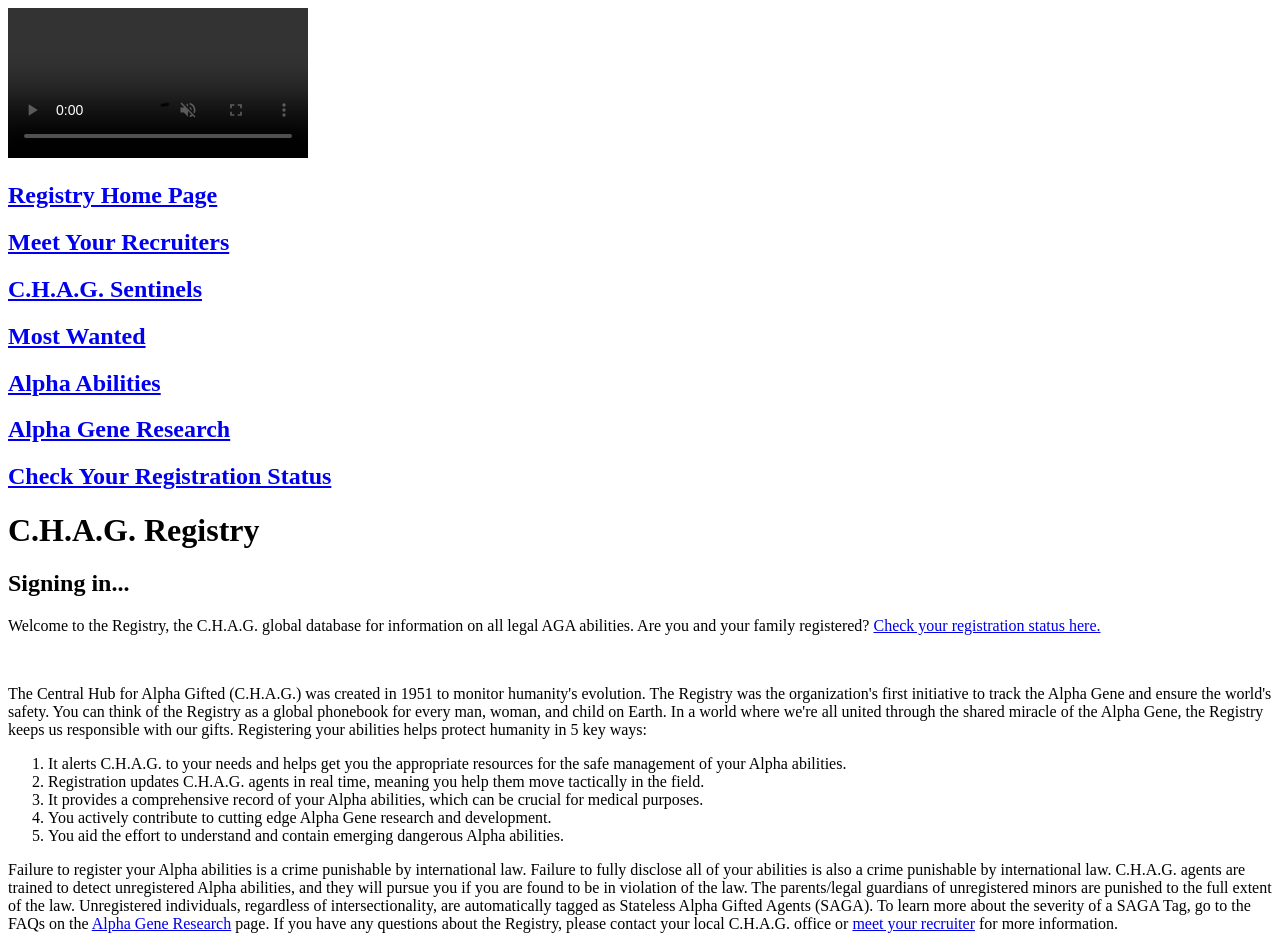
==== index.html @ 5e9631b4 "html_laid" ====
<!DOCTYPE html>
<html lang="en">
<head>
	<meta charset="UTF-8">
	<meta name="viewport" content="width=device-width, initial-scale=1.0">
	<title>Document</title>
</head>
<body>
<video controls autoplay muted>
    <source src = "./AHGHopeningAnimation.MOV" type = "video/mp4">
</video>
<div id = "collapseable_sidebar">
        <h2><a href = "index.html">Registry Home Page</a></h2>
        <h2><a href = "meetYourRecruiter.html">Meet Your Recruiters</a></h2>
        <h2><a href = "CHAGsentinels.html">C.H.A.G. Sentinels</a></h2>
        <h2><a href = "mostWanted.html">Most Wanted</a></h2>
        <h2><a href = "alphaAbilities.html">Alpha Abilities</a></h2>
        <h2><a href = "alphaGeneResearch.html">Alpha Gene Research</a></h2>
        <h2><a href = "checkRegistrationStatus.html">Check Your Registration Status</a></h2>
    </div>
    
<h1>C.H.A.G. Registry</h1>
<h2>Signing in...</h2>
<p>Welcome to the Registry, the C.H.A.G. global database for information on all legal AGA abilities.
    Are you and your family registered? <a href = "checkRegistrationStatus.html">Check your registration status here.</a>
</p>
<br>
<p>The Central Hub for Alpha Gifted (C.H.A.G.) was created in 1951 to monitor humanity's evolution. The Registry was the 
    organization's first initiative to track the Alpha Gene and ensure the world's safety. You can think of the Registry as 
    a global phonebook for every man, woman, and child on Earth. In a world where we're all united through the shared miracle of 
    the Alpha Gene, the Registry keeps us responsible with our gifts. Registering your abilities helps protect humanity in 5 key ways:
        <ol>
            <li>It alerts C.H.A.G. to your needs and helps get you the appropriate resources for the safe management of your Alpha abilities.</li>
            <li>Registration updates C.H.A.G. agents in real time, meaning you help them move tactically in the field.</li>
            <li>It provides a comprehensive record of your Alpha abilities, which can be crucial for medical purposes.</li>
            <li>You actively contribute to cutting edge Alpha Gene research and development.</li>
            <li>You aid the effort to understand and contain emerging dangerous Alpha abilities.</li>
        </ol>
   Failure to register your Alpha abilities is a crime punishable by international law. Failure to fully disclose all of your abilities 
   is also a crime punishable by international law. C.H.A.G. agents are trained to detect unregistered Alpha abilities, and they will 
    pursue you if you are found to be in violation of the law. The parents/legal guardians of unregistered minors are punished to the full extent of the law.
    Unregistered individuals, regardless of intersectionality, are automatically tagged as Stateless Alpha Gifted Agents (SAGA). To learn more about the severity 
    of a SAGA Tag, go to the FAQs on the <a href = "alphaGeneResearch.html">Alpha Gene Research</a> page. If you have any questions about the Registry, please contact your local 
    C.H.A.G. office or <a href = "meetYourRecruiter.html">meet your recruiter</a> for more information.

</p>
</body>
</html>
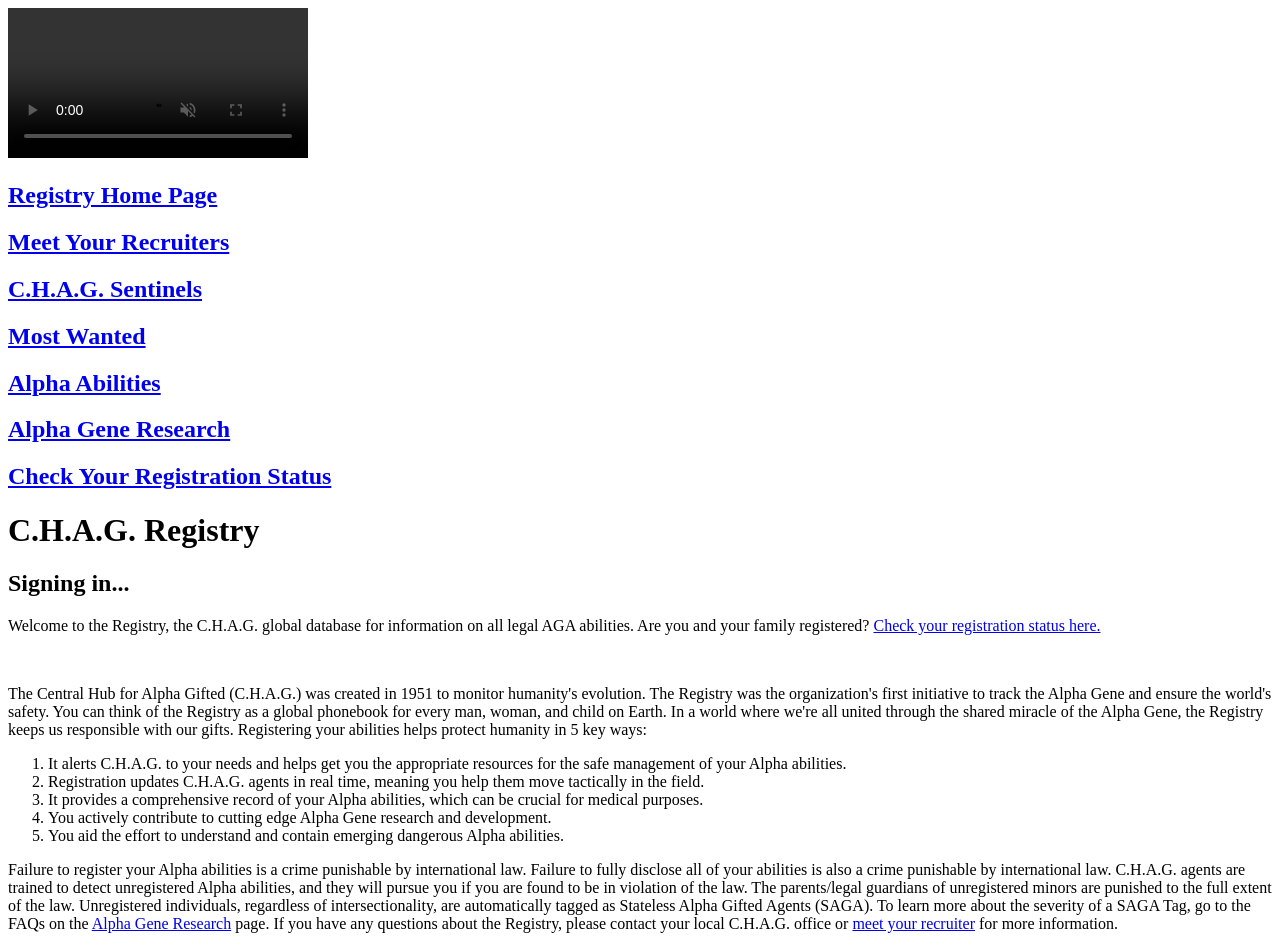
==== commit 9b18c8ec: "reup" ====
--- a/index.html
+++ b/index.html
@@ -6,43 +6,50 @@
 	<title>Document</title>
 </head>
 <body>
-<video controls autoplay muted>
-    <source src = "./AHGHopeningAnimation.MOV" type = "video/mp4">
-</video>
-<div id = "collapseable_sidebar">
-        <h2><a href = "index.html">Registry Home Page</a></h2>
-        <h2><a href = "meetYourRecruiter.html">Meet Your Recruiters</a></h2>
-        <h2><a href = "CHAGsentinels.html">C.H.A.G. Sentinels</a></h2>
-        <h2><a href = "mostWanted.html">Most Wanted</a></h2>
-        <h2><a href = "alphaAbilities.html">Alpha Abilities</a></h2>
-        <h2><a href = "alphaGeneResearch.html">Alpha Gene Research</a></h2>
-        <h2><a href = "checkRegistrationStatus.html">Check Your Registration Status</a></h2>
+<div id = "main-container">
+    <div id="intro-overlay">
+        <video id = "intro-video" controls autoplay muted>
+            <source src = "./AHGHopeningAnimation.MOV" type = "video/mp4">
+        </video>
     </div>
-    
-<h1>C.H.A.G. Registry</h1>
-<h2>Signing in...</h2>
-<p>Welcome to the Registry, the C.H.A.G. global database for information on all legal AGA abilities.
-    Are you and your family registered? <a href = "checkRegistrationStatus.html">Check your registration status here.</a>
-</p>
-<br>
-<p>The Central Hub for Alpha Gifted (C.H.A.G.) was created in 1951 to monitor humanity's evolution. The Registry was the 
-    organization's first initiative to track the Alpha Gene and ensure the world's safety. You can think of the Registry as 
-    a global phonebook for every man, woman, and child on Earth. In a world where we're all united through the shared miracle of 
-    the Alpha Gene, the Registry keeps us responsible with our gifts. Registering your abilities helps protect humanity in 5 key ways:
-        <ol>
-            <li>It alerts C.H.A.G. to your needs and helps get you the appropriate resources for the safe management of your Alpha abilities.</li>
-            <li>Registration updates C.H.A.G. agents in real time, meaning you help them move tactically in the field.</li>
-            <li>It provides a comprehensive record of your Alpha abilities, which can be crucial for medical purposes.</li>
-            <li>You actively contribute to cutting edge Alpha Gene research and development.</li>
-            <li>You aid the effort to understand and contain emerging dangerous Alpha abilities.</li>
-        </ol>
-   Failure to register your Alpha abilities is a crime punishable by international law. Failure to fully disclose all of your abilities 
-   is also a crime punishable by international law. C.H.A.G. agents are trained to detect unregistered Alpha abilities, and they will 
-    pursue you if you are found to be in violation of the law. The parents/legal guardians of unregistered minors are punished to the full extent of the law.
-    Unregistered individuals, regardless of intersectionality, are automatically tagged as Stateless Alpha Gifted Agents (SAGA). To learn more about the severity 
-    of a SAGA Tag, go to the FAQs on the <a href = "alphaGeneResearch.html">Alpha Gene Research</a> page. If you have any questions about the Registry, please contact your local 
-    C.H.A.G. office or <a href = "meetYourRecruiter.html">meet your recruiter</a> for more information.
 
-</p>
+    <div class = "collapseable_sidebar">
+            <h2><a href = "index.html">Registry Home Page</a></h2>
+            <h2><a href = "meetYourRecruiter.html">Meet Your Recruiters</a></h2>
+            <h2><a href = "CHAGsentinels.html">C.H.A.G. Sentinels</a></h2>
+            <h2><a href = "mostWantedSwitch.html">Most Wanted</a></h2>
+            <h2><a href = "alphaAbilities.html">Alpha Abilities</a></h2>
+            <h2><a href = "alphaGeneResearch.html">Alpha Gene Research</a></h2>
+            <h2><a href = "checkRegistrationStatus.html">Check Your Registration Status</a></h2>
+        </div>
+     
+    <div class = "introBlock">    
+        <h1>C.H.A.G. Registry</h1>
+        <h2>Signing in...</h2>
+        <p>Welcome to the Registry, the C.H.A.G. global database for information on all legal AGA abilities.
+            Are you and your family registered? <a href = "checkRegistrationStatus.html">Check your registration status here.</a>
+        </p>
+        <br>
+        <p>The Central Hub for Alpha Gifted (C.H.A.G.) was created in 1951 to monitor humanity's evolution. The Registry was the 
+            organization's first initiative to track the Alpha Gene and ensure the world's safety. You can think of the Registry as 
+            a global phonebook for every man, woman, and child on Earth. In a world where we're all united through the shared miracle of 
+            the Alpha Gene, the Registry keeps us responsible with our gifts. Registering your abilities helps protect humanity in 5 key ways:
+                <ol>
+                    <li>It alerts C.H.A.G. to your needs and helps get you the appropriate resources for the safe management of your Alpha abilities.</li>
+                    <li>Registration updates C.H.A.G. agents in real time, meaning you help them move tactically in the field.</li>
+                    <li>It provides a comprehensive record of your Alpha abilities, which can be crucial for medical purposes.</li>
+                    <li>You actively contribute to cutting edge Alpha Gene research and development.</li>
+                    <li>You aid the effort to understand and contain emerging dangerous Alpha abilities.</li>
+                </ol>
+        Failure to register your Alpha abilities is a crime punishable by international law. Failure to fully disclose all of your abilities 
+        is also a crime punishable by international law. C.H.A.G. agents are trained to detect unregistered Alpha abilities, and they will 
+            pursue you if you are found to be in violation of the law. The parents/legal guardians of unregistered minors are punished to the full extent of the law.
+            Unregistered individuals, regardless of intersectionality, are automatically tagged as Stateless Alpha Gifted Agents (SAGA). To learn more about the severity 
+            of a SAGA Tag, go to the FAQs on the <a href = "alphaGeneResearch.html">Alpha Gene Research</a> page. If you have any questions about the Registry, please contact your local 
+            C.H.A.G. office or <a href = "meetYourRecruiter.html">meet your recruiter</a> for more information.
+
+        </p>
+    </div>
+</div>
 </body>
 </html>
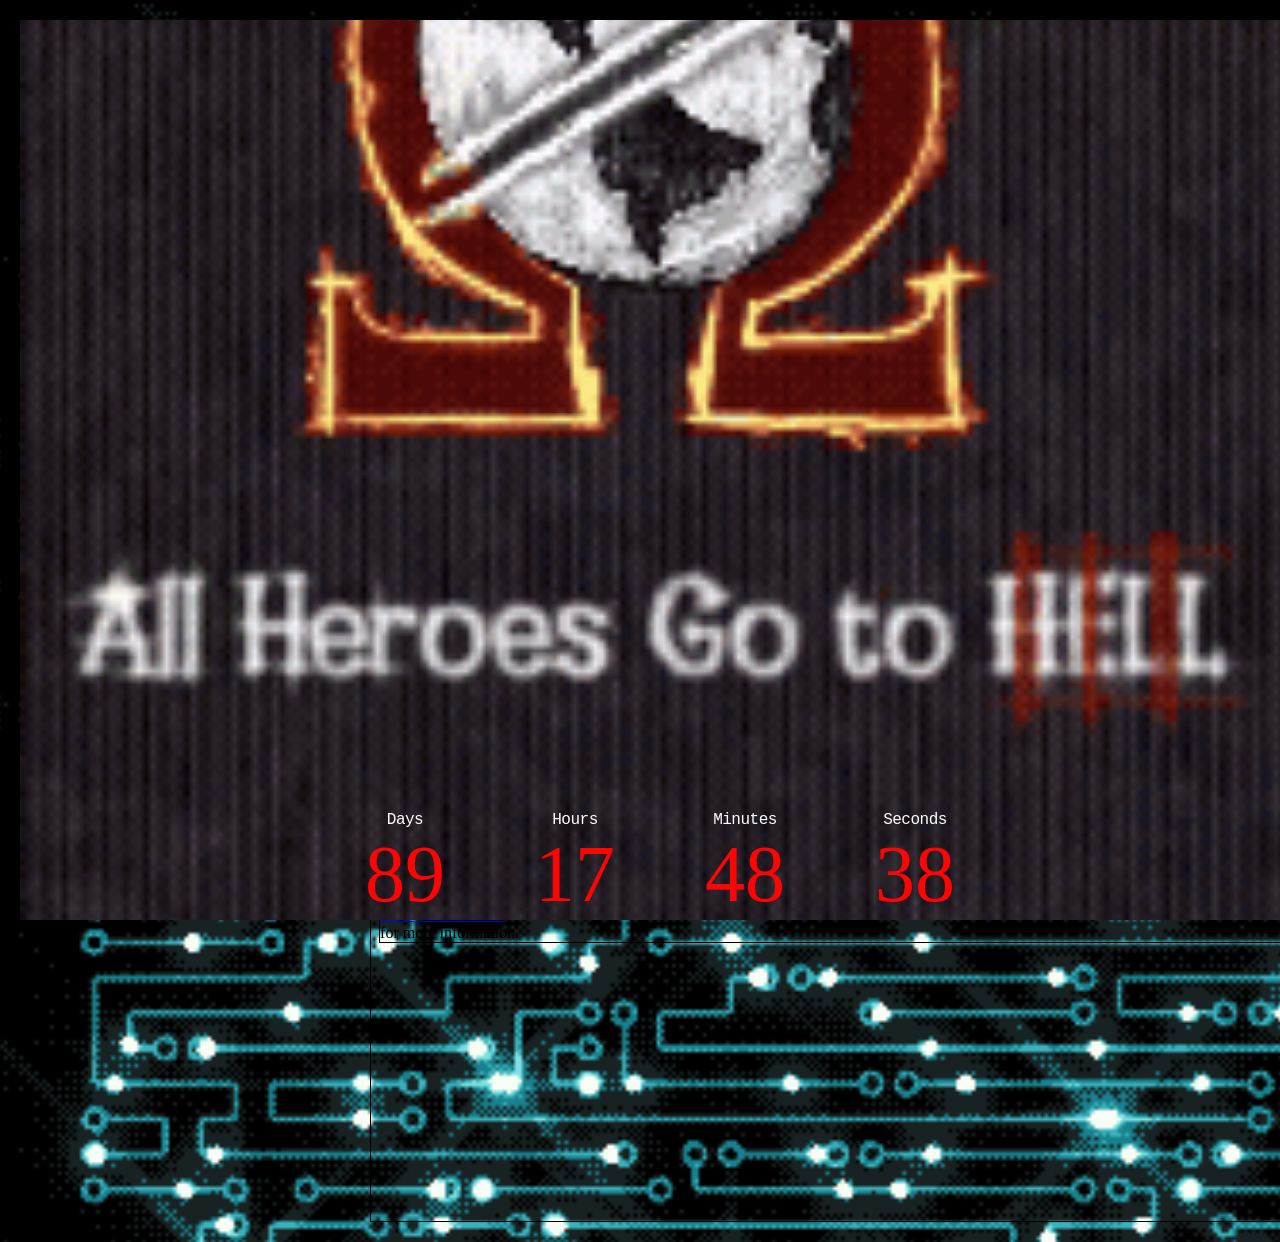
==== commit f8e2e9c2: "goodCommit" ====
--- a/index.html
+++ b/index.html
@@ -4,44 +4,72 @@
 	<meta charset="UTF-8">
 	<meta name="viewport" content="width=device-width, initial-scale=1.0">
 	<title>Document</title>
+    <link rel = "stylesheet" type="text/css" href="./allPageStyle.css">
+    <script src = "./index.js" defer></script>
 </head>
 <body>
+<!-- main page -->
 <div id = "main-container">
-    <div id="intro-overlay">
-        <video id = "intro-video" controls autoplay muted>
-            <source src = "./AHGHopeningAnimation.MOV" type = "video/mp4">
-        </video>
+<!-- intro vid and countdown timer -->
+<div class = "introVid">
+    <div class = "hero">
+        <div class = "timebox">
+            <div class= "time">
+                <p>Days</p>
+                <h2 id="days">00</h2>
+            </div>
+            <div class = "time">
+                <p>Hours</p>
+                <h2 id="hours">00</h2>
+            </div>
+            <div class="time">
+                <p>Minutes</p>
+                <h2 id="minutes">00</h2>
+            </div>
+            <div class = "time">
+                <p>Seconds</p>
+                <h2 id="seconds"> 00</h2>
+            </div>
+        </div>
     </div>
-
+</div>
     <div class = "collapseable_sidebar">
-            <h2><a href = "index.html">Registry Home Page</a></h2>
-            <h2><a href = "meetYourRecruiter.html">Meet Your Recruiters</a></h2>
-            <h2><a href = "CHAGsentinels.html">C.H.A.G. Sentinels</a></h2>
-            <h2><a href = "mostWantedSwitch.html">Most Wanted</a></h2>
-            <h2><a href = "alphaAbilities.html">Alpha Abilities</a></h2>
-            <h2><a href = "alphaGeneResearch.html">Alpha Gene Research</a></h2>
-            <h2><a href = "checkRegistrationStatus.html">Check Your Registration Status</a></h2>
+            <h3><a href = "index.html">Registry Home Page</a></h3><br>
+            <h3><a href = "meetYourRecruiter.html">Meet Your Recruiters</a></h3><br>
+            <h3><a href = "CHAGsentinels.html">C.H.A.G. Sentinels</a></h3><br>
+            <h3><a href = "mostWantedSwitch.html">Most Wanted</a></h3><br>
+            <h3><a href = "alphaAbilities.html">Alpha Abilities</a></h3><br>
+            <h3><a href = "alphaGeneResearch.html">Alpha Gene Research</a></h3><br>
+            <h3><a href = "checkRegistrationStatus.html">Check Your Registration Status</a></h3>
         </div>
      
     <div class = "introBlock">    
-        <h1>C.H.A.G. Registry</h1>
-        <h2>Signing in...</h2>
-        <p>Welcome to the Registry, the C.H.A.G. global database for information on all legal AGA abilities.
-            Are you and your family registered? <a href = "checkRegistrationStatus.html">Check your registration status here.</a>
-        </p>
-        <br>
-        <p>The Central Hub for Alpha Gifted (C.H.A.G.) was created in 1951 to monitor humanity's evolution. The Registry was the 
+        <h1>C.H.A.G. Registry</h1><br>
+        <div id = "chagLogoPicContainer">
+            <img id = "latePic" src = "./CHAGregistryPic1.jpg">
+        </div>
+        <div id = "checkYaStatus">
+            <p>Welcome to the Registry, the C.H.A.G. global database for information on all legal AGA abilities.
+            Are you and your family registered? <a href = './checkRegistrationStatus.html'>Check Your Registration Status Here.</a>    
+            </p>    
+        </div>    
+    </div>
+    
+    <div id = "centralHubGoals">
+    <p>The Central Hub for Alpha Gifted (C.H.A.G.) was created in 1951 to monitor humanity's evolution. The Registry was the 
             organization's first initiative to track the Alpha Gene and ensure the world's safety. You can think of the Registry as 
             a global phonebook for every man, woman, and child on Earth. In a world where we're all united through the shared miracle of 
             the Alpha Gene, the Registry keeps us responsible with our gifts. Registering your abilities helps protect humanity in 5 key ways:
-                <ol>
+    <br>    
+            <ol>
                     <li>It alerts C.H.A.G. to your needs and helps get you the appropriate resources for the safe management of your Alpha abilities.</li>
                     <li>Registration updates C.H.A.G. agents in real time, meaning you help them move tactically in the field.</li>
                     <li>It provides a comprehensive record of your Alpha abilities, which can be crucial for medical purposes.</li>
                     <li>You actively contribute to cutting edge Alpha Gene research and development.</li>
-                    <li>You aid the effort to understand and contain emerging dangerous Alpha abilities.</li>
+                    <li>You aid the effort to understand and contain dangerous emerging Alpha abilities.</li>
                 </ol>
-        Failure to register your Alpha abilities is a crime punishable by international law. Failure to fully disclose all of your abilities 
+            <div id = "consequences">    
+            Failure to register your Alpha abilities is a crime punishable by international law. Failure to fully disclose all of your abilities 
         is also a crime punishable by international law. C.H.A.G. agents are trained to detect unregistered Alpha abilities, and they will 
             pursue you if you are found to be in violation of the law. The parents/legal guardians of unregistered minors are punished to the full extent of the law.
             Unregistered individuals, regardless of intersectionality, are automatically tagged as Stateless Alpha Gifted Agents (SAGA). To learn more about the severity 
@@ -49,7 +77,9 @@
             C.H.A.G. office or <a href = "meetYourRecruiter.html">meet your recruiter</a> for more information.
 
         </p>
+        </div>
+        </div>
+
     </div>
-</div>
 </body>
 </html>
--- a/allPageStyle.css
+++ b/allPageStyle.css
@@ -0,0 +1,274 @@
+body {
+  display: flex;
+  padding: 10px;
+  background-image: url(./microchipBGAHGH.gif);
+  background-size: 150%;
+}
+p{
+    color: white;
+    font-family: 'Segoe UI Mono', 'Consolas', 'Lucida Console', Monaco, monospace; /* */
+    letter-spacing: -0.5px;
+}
+h1{
+    color: white;
+    font-family: 'Segoe UI Mono', 'Consolas', 'Lucida Console', Monaco, monospace; /* */
+    letter-spacing: -0.5px;
+}
+h3{
+    color: white;
+    font-family: 'Segoe UI Mono', 'Consolas', 'Lucida Console', Monaco, monospace; /* */
+    letter-spacing: -0.5px;
+}
+button{
+    color: white;
+    font-family: 'Segoe UI Mono', 'Consolas', 'Lucida Console', Monaco, monospace; /* */
+    letter-spacing: -0.5px;
+}
+.characterFile {
+    width: 1200px;
+    height: auto;
+    border: 2px solid white;
+    text-align: center;
+    margin-right: 250px;
+    background-color: rgba(237, 43, 43, 0.616);
+}
+.charIMG {
+    width: 100%;
+    height: auto;
+    background-color: transparent;
+}
+.collapseable_sidebar {
+    width: fit-content;
+    height: 100vh;
+    border: 1px solid black;
+    text-align: left;
+    display: flex;
+    justify-content: flex-start;
+    flex-direction: column;
+    padding: 10px;
+    background-color: rgba(248, 215, 251, 0.616);
+}
+mark {
+    background-color:black;
+}
+#characterBio {
+    width: fit-content;
+    height: fit-content;
+    border: 2px solid white;
+    text-align: center;
+    padding: 10px;
+    justify-content: flex-end;
+    background-color: rgba(237, 43, 43, 0.616);
+}
+table {
+  width: fit-content;                  /* Forces the table to fill its container */
+  border-collapse: collapse;    /* Merges double cell borders into a clean single line */
+  table-layout: auto;         /* Forces uniform, predictable column widths */
+
+    color: white;
+    font-family: 'Segoe UI Mono', 'Consolas', 'Lucida Console', Monaco, monospace; /* */
+    letter-spacing: -0.5px;
+}
+th, td {
+  border: 1px solid #ddd;       /* Adds a subtle gray border around cells */
+  padding: 5px;                /* Creates breathing room inside cells */
+  text-align: left;             /* Aligns cell text neatly to the left */
+}
+.subject-info {
+    border: 2px solid white;
+}
+@keyframes blinkSmooth {
+  0%, 100% { opacity: 1; }
+  50% { opacity: 0; }
+}
+#sagaTag {
+    width: fit-content;
+    height: fit-content;
+    border: 2px solid white;
+    text-align: center;
+    display: flex;
+    justify-content: flex-end;
+    align-items: flex-start;
+    margin-left: 1075px;
+    margin-top: -1100px;
+    padding: 8px;
+    animation: blinkSmooth 1s linear infinite;
+    background-color: rgba(237, 43, 43, 0.616);
+}
+.knownAffiliates {
+    margin-left: 1275px;
+    
+  
+}
+/* Reset basic margins */
+* {
+    margin: 0;
+    padding: 0;
+    box-sizing: border-box;
+}
+
+/* Fullscreen overlay container */
+.intro-overlay {
+    position: fixed;
+    top: 0;
+    left: 0;
+    width: 100vw;
+    height: 100vh;
+    background-color: #000000; /* Backplate color while loading */
+    z-index: 9999; /* Ensures it sits on top of all content */
+    display: flex;
+    justify-content: center;
+    align-items: center;
+    transition: opacity 0.8s ease-out, visibility 0.8s ease-out;
+}
+
+/* Force the video to look sharp and cover/fit screen proportions */
+.intro-overlay video {
+    width: 100%;
+    height: 100%;
+    object-fit: cover; /* Change to 'contain' if you don't want it cropped */
+}
+
+/* Class applied via JS to trigger the fade away animation */
+.intro-overlay.fade-out {
+    opacity: 0;
+    visibility: hidden;
+    pointer-events: none; /* Prevents the invisible div from blocking clicks */
+}
+#main-container{
+    display: flex;
+    gap: 20px;
+    padding: 10px
+
+}
+.introBlock {
+  display: flex;  
+  width: 2000px;
+    height: fit-content;
+    border: 1px solid black;
+    text-align: center;
+    flex-direction: column;
+    margin-left: 20px;
+    padding: 10px;
+}
+#centralHubGoals{
+  display: flex;
+  width: 2000px;
+  height: 750px;
+  padding: 8px;
+  border: 1px solid black;
+  flex-direction: column;
+  margin-top: 20%;
+  margin-inline-start: -1950px;
+  gap: 20px;
+}
+#consequences{
+  display:flex;
+  width: auto;
+  height: auto;
+  border: 1px solid black;
+  flex-direction: column;
+  margin-top: 150px;
+}
+#latePic{
+  justify-content: center;
+  width: 35%;
+  height: 35%;
+  margin-left: 600px;
+  mix-blend-mode: multiply;
+}
+.classifiedFile{
+  background-color: black;
+  padding: 0 4px;
+}
+#chagLogoPicContainer{
+    display: flex;
+    width: fit-content;
+    height: fit-content;
+    align-items: center;
+    margin-top: -60px;
+}
+#checkYaStatus{
+    display: flex;
+    width: fit-content;
+    height: fit-content;
+    align-items: center;
+    text-align: center;
+    margin-top: -115px;
+    margin-left: 370px;
+}
+/* countdown timer */
+.introVid{
+    padding: 0;
+    margin: 0;
+    box-sizing: border-box;
+    height: 100%;
+    width: 100%;
+    position: fixed;
+    z-index: 1;
+    transition: 6s;
+}
+.hero{
+    height: 100vh;
+    width: auto;
+    background-image: url(../AHGHopeningAnimation.gif);
+    background-size: cover;
+    background-position: center;
+    display: flex;
+    flex-direction: column;
+    align-items: center;
+    justify-content: flex-end;
+    color: rgb(255, 4, 4);
+    /* padding: 120px; */
+   /*everything beneath this is for the splash slide*/
+    /* position: fixed;
+    z-index: 1;
+    left: 0;
+    top: 0;
+    transition: 6s; */
+}
+h1{
+    font-size: 4rem;
+    font-weight: 500;
+    margin-bottom: 20px;
+}
+.timebox{
+    display: flex;
+    gap: 90px;
+}
+.time{
+    text-align: center;
+}
+.time h2{
+    font-size: 5rem;
+    font-weight: 100;
+}
+#alphaFacts, #alphaFacts::before, #alphaFacts::after{
+   box-sizing: border-box;
+   margin: 0;
+   padding: 0; 
+}
+ .factClick{
+    width: 100%;
+    padding: 15px 5px; 
+    text-align: left;
+    font-size: 18px; 
+    border: none;
+}
+.factClick:hover{
+    background:rgb(255, 4, 4);
+    cursor: pointer;
+}
+.factClick::after{
+    content: '\002B';
+    float: right;
+    margin-right: 20px;
+}
+.active::after{
+    content: '\2212';
+}
+.hiddenFacts{
+    padding: 0 15px;
+    max-height: 0;
+    overflow: hidden;
+} 
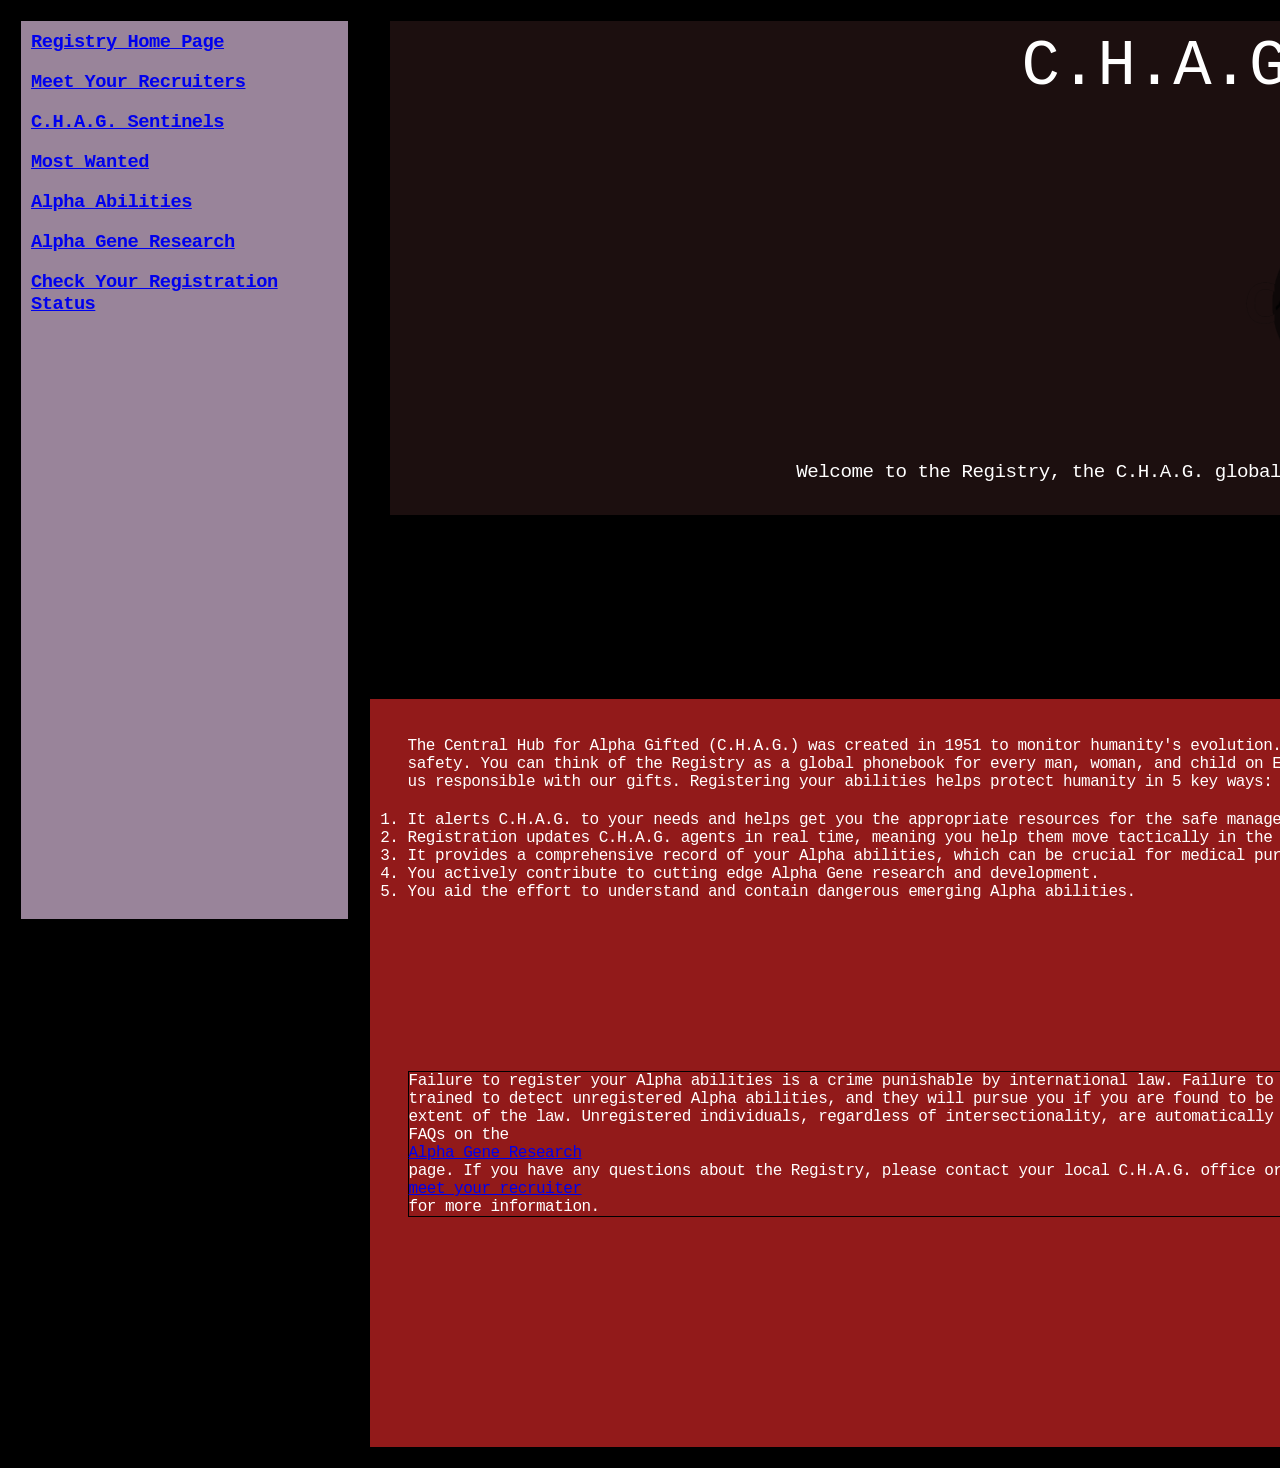
==== commit d8171288: "reup" ====
--- a/index.html
+++ b/index.html
@@ -11,7 +11,7 @@
 <!-- main page -->
 <div id = "main-container">
 <!-- intro vid and countdown timer -->
-<div class = "introVid">
+<!-- <div class = "introVid">
     <div class = "hero">
         <div class = "timebox">
             <div class= "time">
@@ -32,7 +32,7 @@
             </div>
         </div>
     </div>
-</div>
+</div> -->
     <div class = "collapseable_sidebar">
             <h3><a href = "index.html">Registry Home Page</a></h3><br>
             <h3><a href = "meetYourRecruiter.html">Meet Your Recruiters</a></h3><br>
--- a/allPageStyle.css
+++ b/allPageStyle.css
@@ -1,8 +1,15 @@
 body {
   display: flex;
   padding: 10px;
-  background-image: url(./microchipBGAHGH.gif);
-  background-size: 150%;
+  background-color: #000000;
+  font-family: 'Segoe UI Mono', 'Consolas', 'Lucida Console', Monaco, monospace; /* */
+    letter-spacing: -0.5px;
+    color: white;
+}
+ol{
+    font-family: 'Segoe UI Mono', 'Consolas', 'Lucida Console', Monaco, monospace; /* */
+    letter-spacing: -0.5px;
+    color: white;
 }
 p{
     color: white;
@@ -150,17 +157,19 @@
     flex-direction: column;
     margin-left: 20px;
     padding: 10px;
+     background-color: rgba(46, 25, 25, 0.616);
 }
 #centralHubGoals{
   display: flex;
   width: 2000px;
   height: 750px;
-  padding: 8px;
+  padding: 38px;
   border: 1px solid black;
   flex-direction: column;
-  margin-top: 20%;
+  margin-top: 30%;
   margin-inline-start: -1950px;
   gap: 20px;
+   background-color: rgba(237, 43, 43, 0.616);
 }
 #consequences{
   display:flex;
@@ -176,6 +185,7 @@
   height: 35%;
   margin-left: 600px;
   mix-blend-mode: multiply;
+  
 }
 .classifiedFile{
   background-color: black;
@@ -196,6 +206,7 @@
     text-align: center;
     margin-top: -115px;
     margin-left: 370px;
+    font-size:larger;
 }
 /* countdown timer */
 .introVid{
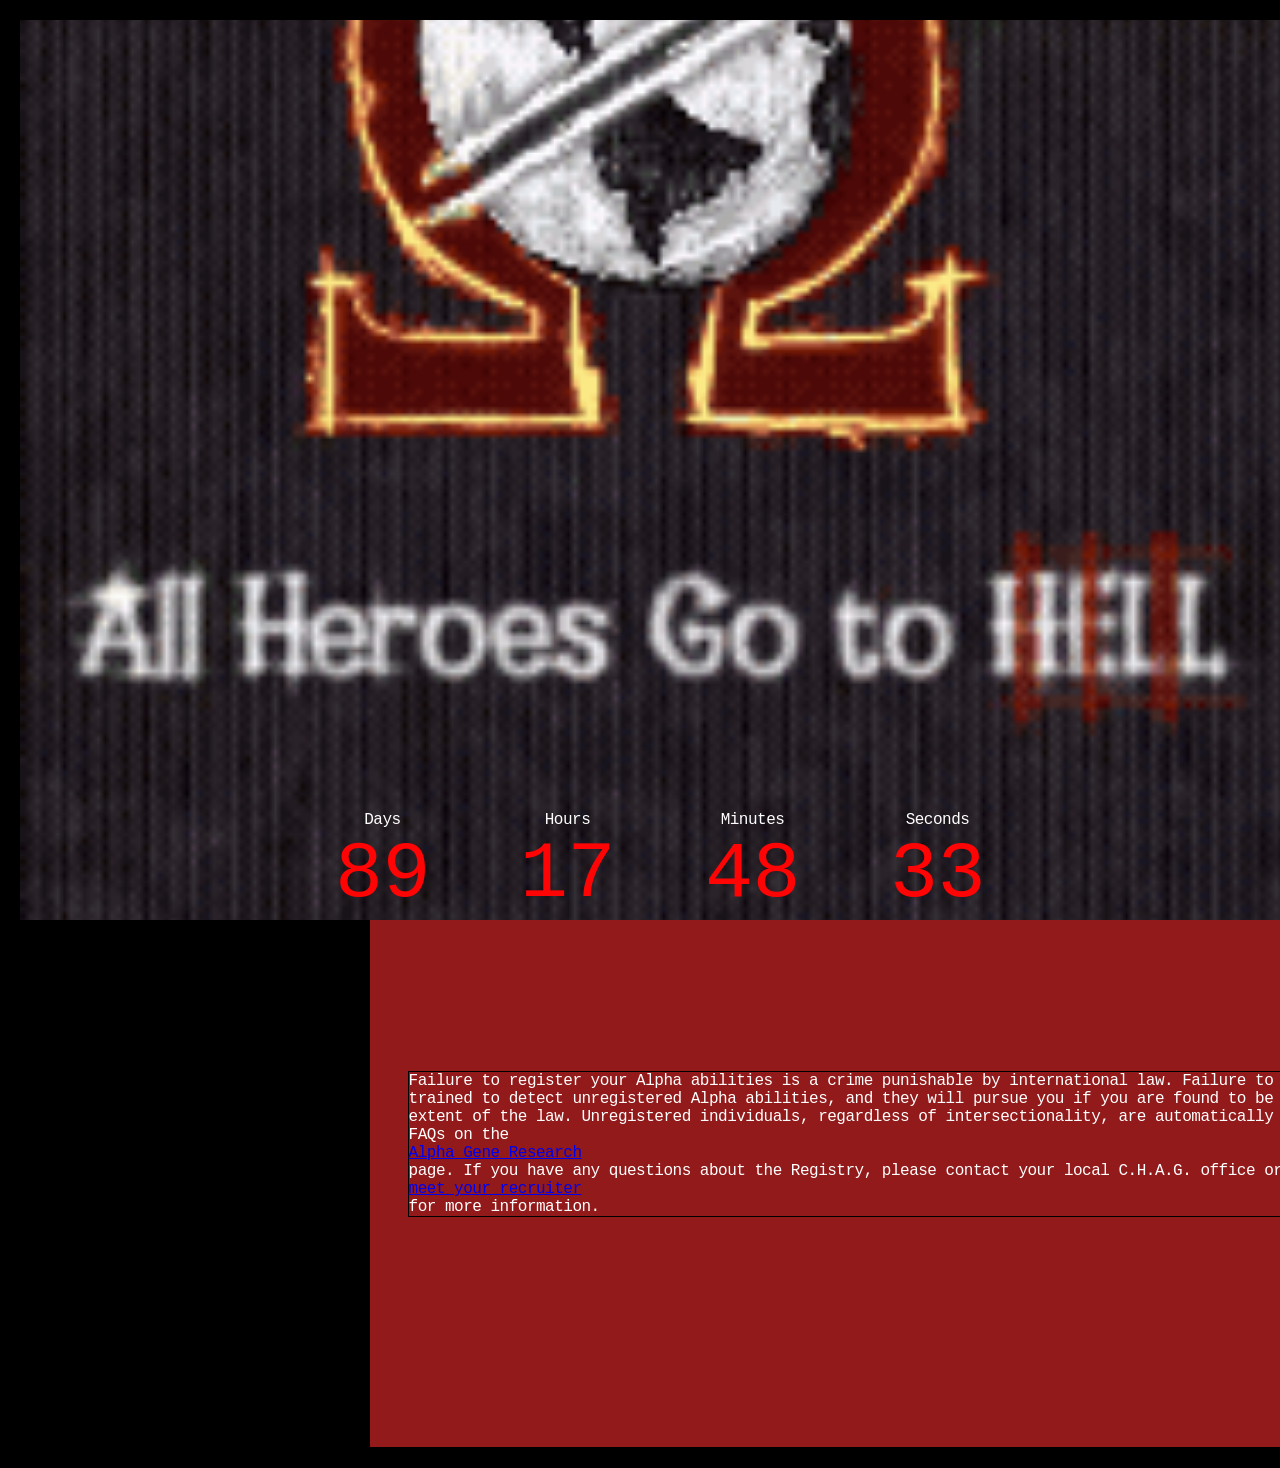
==== commit a2b7909b: "new_css" ====
--- a/index.html
+++ b/index.html
@@ -11,7 +11,7 @@
 <!-- main page -->
 <div id = "main-container">
 <!-- intro vid and countdown timer -->
-<!-- <div class = "introVid">
+<div class = "introVid">
     <div class = "hero">
         <div class = "timebox">
             <div class= "time">
@@ -32,7 +32,7 @@
             </div>
         </div>
     </div>
-</div> -->
+</div>
     <div class = "collapseable_sidebar">
             <h3><a href = "index.html">Registry Home Page</a></h3><br>
             <h3><a href = "meetYourRecruiter.html">Meet Your Recruiters</a></h3><br>
--- a/allPageStyle.css
+++ b/allPageStyle.css
@@ -27,9 +27,10 @@
     letter-spacing: -0.5px;
 }
 button{
-    color: white;
-    font-family: 'Segoe UI Mono', 'Consolas', 'Lucida Console', Monaco, monospace; /* */
-    letter-spacing: -0.5px;
+    color: rgb(255, 255, 255);
+    font-family: 'Segoe UI Mono', 'Consolas', 'Lucida Console', Monaco, monospace; /* */
+    letter-spacing: -0.5px;
+    background-color: rgba(237, 43, 43, 0.616);
 }
 .characterFile {
     width: 1200px;
